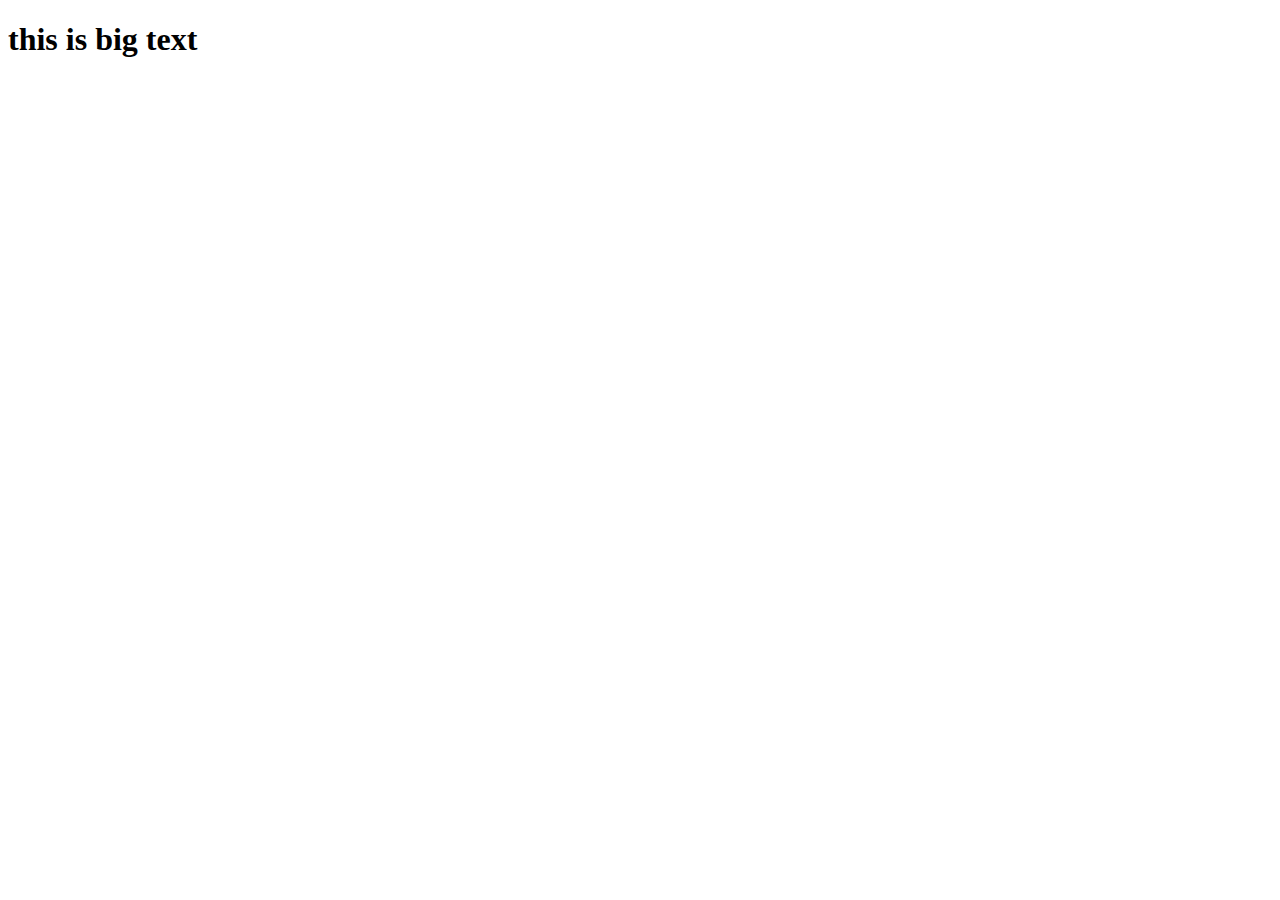
==== index.html @ 097a42cd "change to html" ====
<!DOCTYPE html>
<html lang="en">
<head>
    <meta charset="UTF-8">
    <meta name="viewport" content="width=device-width, initial-scale=1.0">
    <title>Document</title>
</head>
<body>
    <h1>this is big text</h1>
</body>
</html>
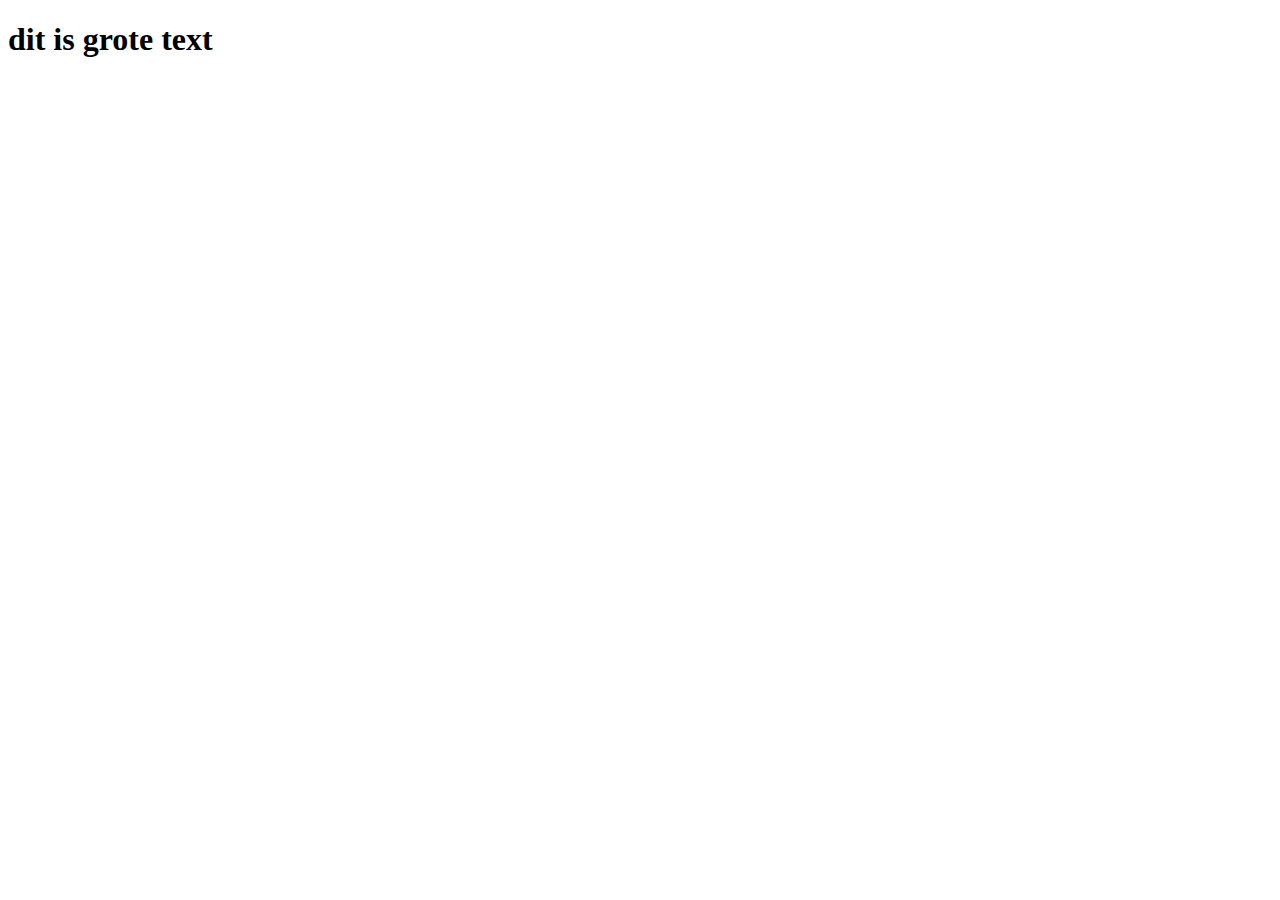
==== commit 6cfe3da7: "changed to html" ====
--- a/index.html
+++ b/index.html
@@ -6,6 +6,6 @@
     <title>Document</title>
 </head>
 <body>
-    <h1>this is big text</h1>
+    <h1>dit is grote text</h1>
 </body>
 </html>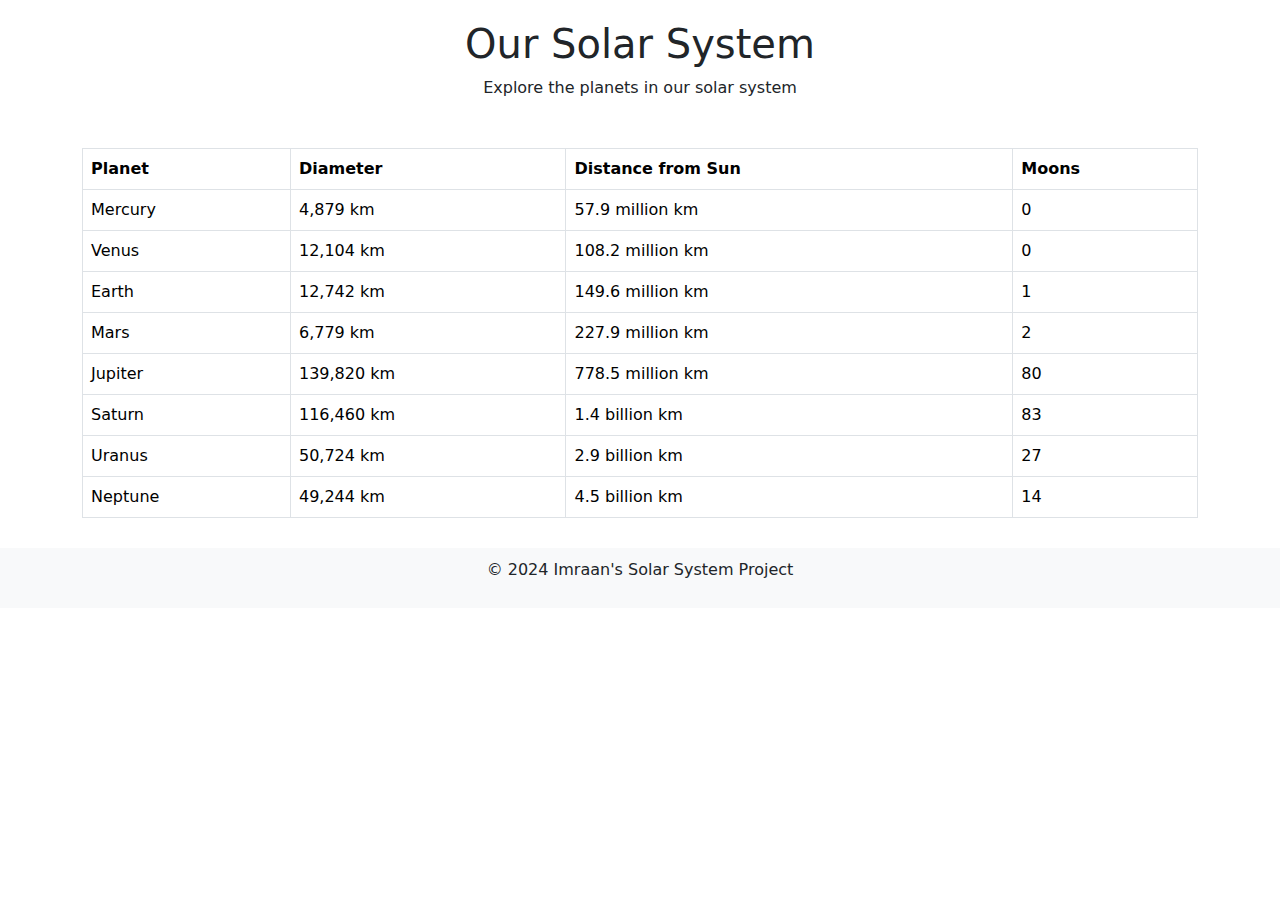
==== commit 287274b5: "changed file name back to index.html" ====
--- a/index.html
+++ b/index.html
@@ -3,9 +3,80 @@
 <head>
     <meta charset="UTF-8">
     <meta name="viewport" content="width=device-width, initial-scale=1.0">
-    <title>Document</title>
+    <title>Our Solar System</title>
+    <link href="https://cdn.jsdelivr.net/npm/bootstrap@5.3.0-alpha1/dist/css/bootstrap.min.css" rel="stylesheet">
+    <style>
+        body {
+            padding-top: 20px;
+        }
+        footer {
+            margin-top: 30px;
+            text-align: center;
+            padding: 10px;
+            background-color: #f8f9fa;
+        }
+    </style>
 </head>
 <body>
-    <h1>dit is grote text</h1>
+
+    <header class="text-center mb-5">
+        <h1>Our Solar System</h1>
+        <p>Explore the planets in our solar system</p>
+    </header>
+
+    <div class="container">
+        <table class="table table-bordered">
+            <thead class="thead-dark">
+                <tr>
+                    <th scope="col">Planet</th>
+                    <th scope="col">Diameter</th>
+                    <th scope="col">Distance from Sun</th>
+                    <th scope="col">Moons</th>
+                </tr>
+            </thead>
+            <tbody id="planet-table">
+                <!-- Data will be populated by JavaScript -->
+            </tbody>
+        </table>
+    </div>
+
+    <footer>
+        <p>&copy; 2024 Imraan's Solar System Project</p>
+    </footer>
+
+    <script>
+        // Define the planet data
+        const planets = [
+            { name: 'Mercury', diameter: '4,879 km', distance_from_sun: '57.9 million km', moons: '0' },
+            { name: 'Venus', diameter: '12,104 km', distance_from_sun: '108.2 million km', moons: '0' },
+            { name: 'Earth', diameter: '12,742 km', distance_from_sun: '149.6 million km', moons: '1' },
+            { name: 'Mars', diameter: '6,779 km', distance_from_sun: '227.9 million km', moons: '2' },
+            { name: 'Jupiter', diameter: '139,820 km', distance_from_sun: '778.5 million km', moons: '80' },
+            { name: 'Saturn', diameter: '116,460 km', distance_from_sun: '1.4 billion km', moons: '83' },
+            { name: 'Uranus', diameter: '50,724 km', distance_from_sun: '2.9 billion km', moons: '27' },
+            { name: 'Neptune', diameter: '49,244 km', distance_from_sun: '4.5 billion km', moons: '14' }
+        ];
+
+        // Function to populate the table with planet data
+        function populatePlanetTable() {
+            const tableBody = document.getElementById('planet-table');
+            planets.forEach(planet => {
+                const row = document.createElement('tr');
+                row.innerHTML = `
+                    <td>${planet.name}</td>
+                    <td>${planet.diameter}</td>
+                    <td>${planet.distance_from_sun}</td>
+                    <td>${planet.moons}</td>
+                `;
+                tableBody.appendChild(row);
+            });
+        }
+
+        // Call the function to populate the table when the page loads
+        window.onload = populatePlanetTable;
+    </script>
+
+    <script src="https://cdn.jsdelivr.net/npm/@popperjs/core@2.11.6/dist/umd/popper.min.js"></script>
+    <script src="https://cdn.jsdelivr.net/npm/bootstrap@5.3.0-alpha1/dist/js/bootstrap.min.js"></script>
 </body>
-</html>+</html>
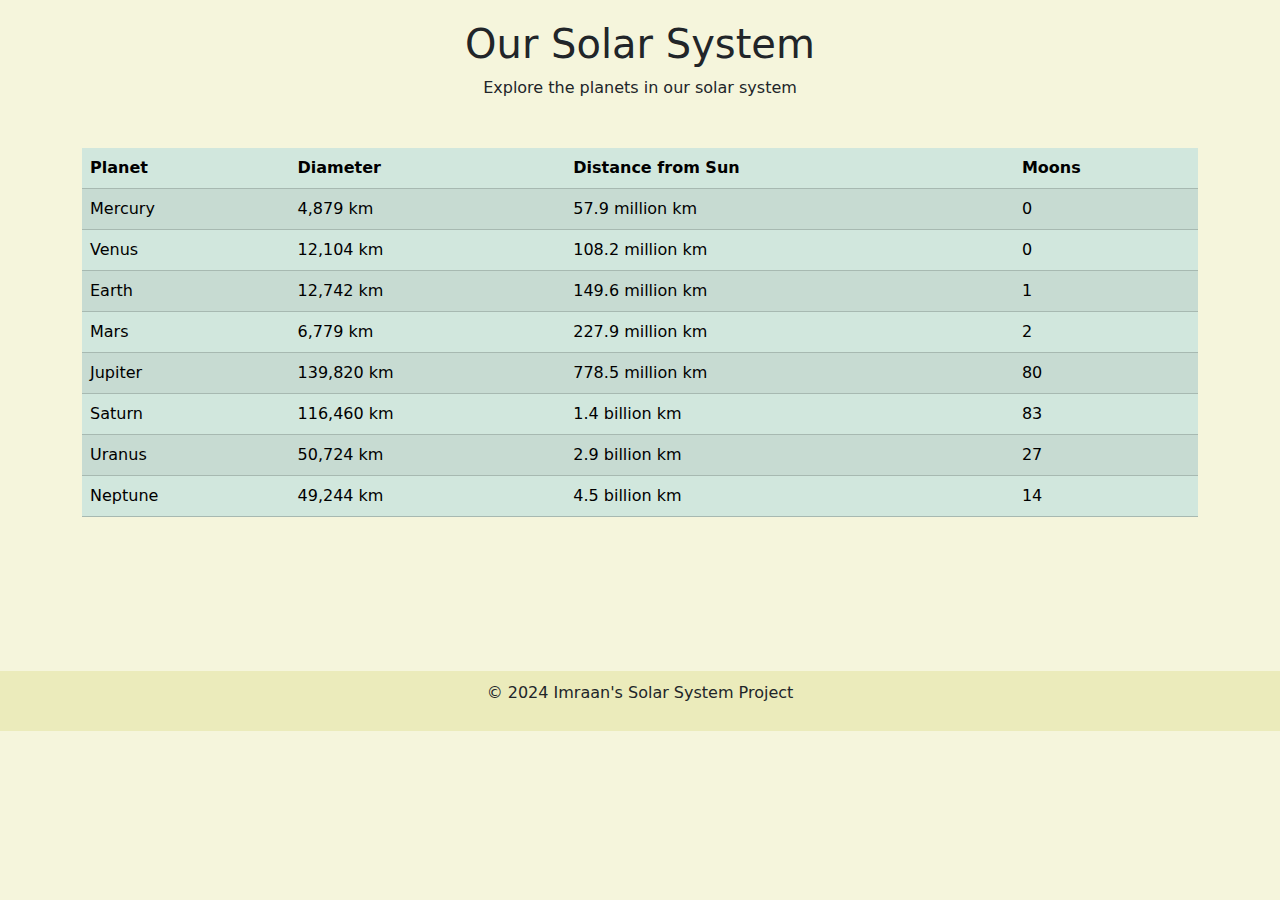
==== commit e951783a: "added solar system with styling" ====
--- a/index.html
+++ b/index.html
@@ -8,12 +8,16 @@
     <style>
         body {
             padding-top: 20px;
+            background-color: beige;
+            height: 100vh;
         }
         footer {
             margin-top: 30px;
             text-align: center;
             padding: 10px;
-            background-color: #f8f9fa;
+            background-color: rgb(235, 235, 187);
+            position: relative;
+            bottom: -124px;
         }
     </style>
 </head>
@@ -25,7 +29,7 @@
     </header>
 
     <div class="container">
-        <table class="table table-bordered">
+        <table class="table table-success table-striped">
             <thead class="thead-dark">
                 <tr>
                     <th scope="col">Planet</th>
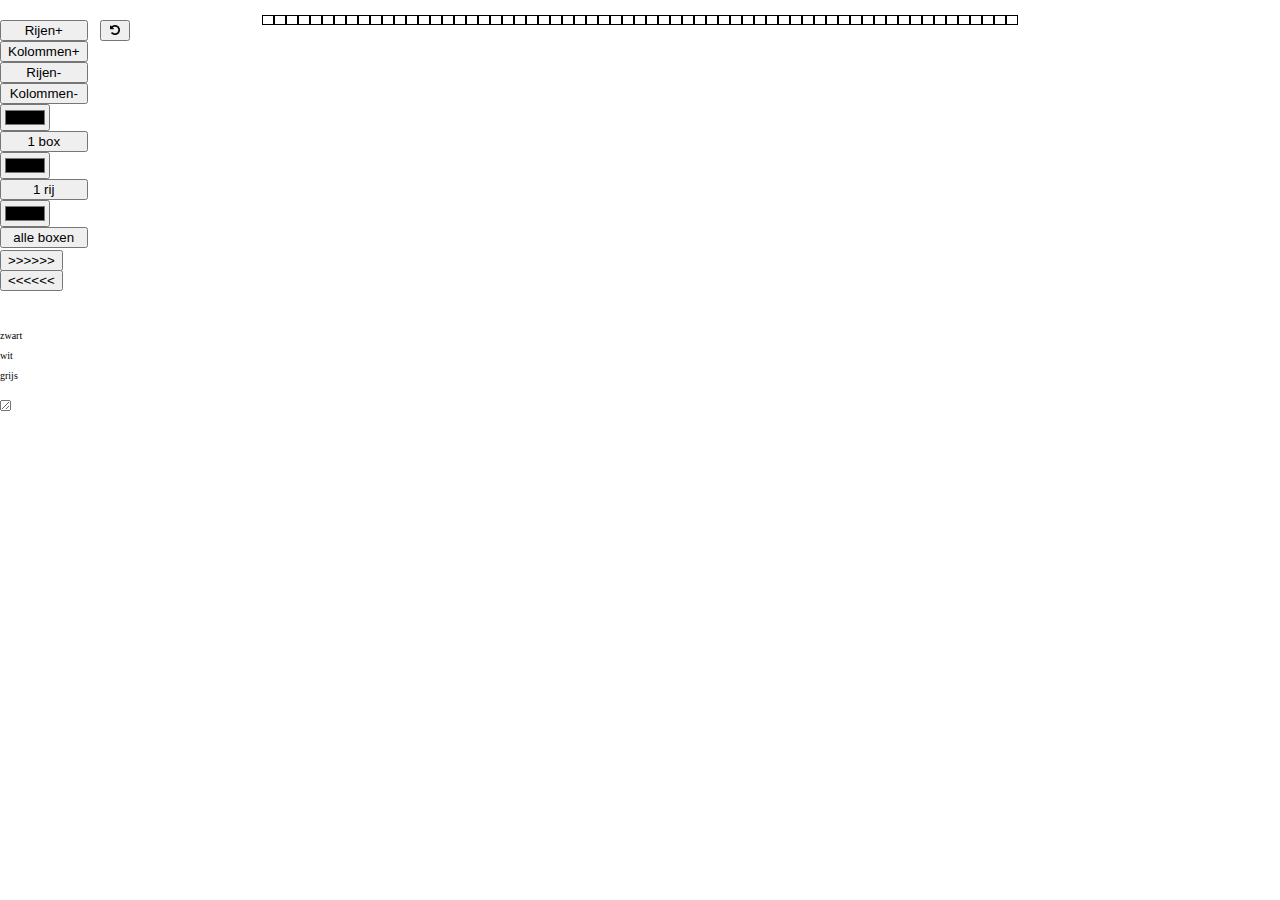
==== commit 6f8e4e32: "changed index filess" ====
--- a/index.html
+++ b/index.html
@@ -3,84 +3,267 @@
 <head>
     <meta charset="UTF-8">
     <meta name="viewport" content="width=device-width, initial-scale=1.0">
-    <title>Our Solar System</title>
-    <link href="https://cdn.jsdelivr.net/npm/bootstrap@5.3.0-alpha1/dist/css/bootstrap.min.css" rel="stylesheet">
-    <style>
-        body {
-            padding-top: 20px;
-            background-color: beige;
-            height: 100vh;
-        }
-        footer {
-            margin-top: 30px;
-            text-align: center;
-            padding: 10px;
-            background-color: rgb(235, 235, 187);
-            position: relative;
-            bottom: -124px;
-        }
-    </style>
+    <title>Miyuki</title>
+    <link rel="stylesheet" href="test.css">
 </head>
 <body>
-
-    <header class="text-center mb-5">
-        <h1>Our Solar System</h1>
-        <p>Explore the planets in our solar system</p>
-    </header>
-
-    <div class="container">
-        <table class="table table-success table-striped">
-            <thead class="thead-dark">
-                <tr>
-                    <th scope="col">Planet</th>
-                    <th scope="col">Diameter</th>
-                    <th scope="col">Distance from Sun</th>
-                    <th scope="col">Moons</th>
-                </tr>
-            </thead>
-            <tbody id="planet-table">
-                <!-- Data will be populated by JavaScript -->
-            </tbody>
-        </table>
+    <!-- <div id="versionChooser">
+        <button id="v1Choser">VERSIE1 (KLIK MIJ!!!!)</button>
+        <button id="v2Choser">VERSIE2 IN DEVELOPMENT</button>
     </div>
-
-    <footer>
-        <p>&copy; 2024 Imraan's Solar System Project</p>
-    </footer>
-
-    <script>
-        // Define the planet data
-        const planets = [
-            { name: 'Mercury', diameter: '4,879 km', distance_from_sun: '57.9 million km', moons: '0' },
-            { name: 'Venus', diameter: '12,104 km', distance_from_sun: '108.2 million km', moons: '0' },
-            { name: 'Earth', diameter: '12,742 km', distance_from_sun: '149.6 million km', moons: '1' },
-            { name: 'Mars', diameter: '6,779 km', distance_from_sun: '227.9 million km', moons: '2' },
-            { name: 'Jupiter', diameter: '139,820 km', distance_from_sun: '778.5 million km', moons: '80' },
-            { name: 'Saturn', diameter: '116,460 km', distance_from_sun: '1.4 billion km', moons: '83' },
-            { name: 'Uranus', diameter: '50,724 km', distance_from_sun: '2.9 billion km', moons: '27' },
-            { name: 'Neptune', diameter: '49,244 km', distance_from_sun: '4.5 billion km', moons: '14' }
-        ];
-
-        // Function to populate the table with planet data
-        function populatePlanetTable() {
-            const tableBody = document.getElementById('planet-table');
-            planets.forEach(planet => {
-                const row = document.createElement('tr');
-                row.innerHTML = `
-                    <td>${planet.name}</td>
-                    <td>${planet.diameter}</td>
-                    <td>${planet.distance_from_sun}</td>
-                    <td>${planet.moons}</td>
-                `;
-                tableBody.appendChild(row);
-            });
-        }
-
-        // Call the function to populate the table when the page loads
-        window.onload = populatePlanetTable;
-    </script>
-
-    <script src="https://cdn.jsdelivr.net/npm/@popperjs/core@2.11.6/dist/umd/popper.min.js"></script>
-    <script src="https://cdn.jsdelivr.net/npm/bootstrap@5.3.0-alpha1/dist/js/bootstrap.min.js"></script>
+    <div class="versie1">
+        <div class="BOX" id="BOX">
+            <div class="Wcontainer">
+                <div class="werk" id="werk">
+                    <h1 id="voorNaam1">NAAM</h1>
+                    <p id="p1"></p>
+                    <div class="image" id="imageContainer"></div>
+                </div>
+                <div class="werk" id="werk">
+                    <h1 id="voorNaam2">NAAM</h1>
+                    <p id="p1"></p>
+                    <div class="image" id="imageContainer"></div>
+                </div>
+                <div class="werk" id="werk">
+                    <h1 id="voorNaam3">NAAM</h1>
+                    <p id="p1"></p>
+                    <div class="image" id="imageContainer"></div>
+                </div>
+                <div class="werk" id="werk">
+                    <h1 id="voorNaam4">NAAM</h1>
+                    <p id="p1"></p>
+                    <div class="image" id="imageContainer"></div>
+                </div>
+            </div>
+        </div>
+        <div class="button-container">
+            <button id="kg1">BOX edit</button>
+            <button id="kg2">TEXT edit</button>
+            <button id="kg3">AFB edit</button>
+            <button id="kg4">TITEL edit</button> <br> <br>
+            <button id="saveButton">Save</button>
+            <button id="loadButton">Load</button> <br>
+            <button id="data" onclick="displaySavedKeys()">Save data</button> 
+            <button onclick="hakai()">Delete Save</button>
+        </div>
+        <div class="container">
+            <h5>Deze knop kan gebruikt worden om <br> bij elke box een afbeelding toe te voegen</h5>
+            <div>
+                <input type="file" id="imageInput2" accept="image/*">
+            </div>
+            <button id="afbV">afb verwijderen</button>
+            <h5>Met dit knop kan je waar je wilt <br> een afbeelding neer zetten,<br> <span style="color: red">double klikken op een afbeelding om <br>het te kunnen verwijderen</span></h5>
+            <div>
+                <input type="file" id="imageInput" accept="image/*">
+            </div>
+        </div>
+        <div class="containing">
+            <div class="ok" id="ok1">
+                <h2>BOX edit</h2>
+                <input type="text" id="width" placeholder="150"> - breedte<br>
+                <input type="text" id="height" placeholder="300"> - hoogte<br>
+                <input type="color" id="color" value="#FFFFFF"> - achtergrond kleur <br>
+                <input type="color" id="borderColor"> - border kleur <br><br>
+                <button id="knop">SAVE</button>
+            </div>
+            <div class="ok" id="ok2">
+                <h2>tekst</h2>
+                <input type="text" id="fSize" placeholder="28"> - titel grootte <br>
+                <input type="text" id="inhoudp1Size" placeholder="12"> - tekst grootte <br>
+                <textarea id="inhoudp1" placeholder="tekst"></textarea> <br>
+                <input type="text" id="pValue" placeholder="60"> - laagte <br>
+                <input type="color" id="textColor"> - titel kleur<br>
+                <input type="color" id="p1Color"> - tekst kleur<br>
+                <select name="fontChoser" id="fontChoser">
+                    <option value="">Kies een font</option>
+                    <option value="Times New Roman">Times New Roman</option>            
+                    <option value="Arial">Arial</option>
+                    <option value="Arial Black">Arial Black</option>
+                    <option value="Bahnschrift">Bahnschrift</option>
+                    <option value="Calibri">Calibri</option>
+                    <option value="Cambria">Cambria</option>
+                    <option value="Cambria Math">Cambria Math</option>
+                    <option value="Candara">Candara</option>
+                    <option value="Comic Sans MS">Comic Sans MS</option>
+                    <option value="Consolas">Consolas</option>
+                    <option value="Constantia">Constantia</option>
+                    <option value="Corbel">Corbel</option>
+                    <option value="Courier New">Courier New</option>
+                    <option value="Ebrima">Ebrima</option>
+                    <option value="Franklin Gothic Medium">Franklin Gothic Medium</option>
+                    <option value="Gabriola">Gabriola</option>
+                    <option value="Gadugi">Gadugi</option>
+                    <option value="Georgia">Georgia</option>
+                    <option value="Impact">Impact</option>
+                    <option value="Ink Free">Ink Free</option>
+                    <option value="Javanese Text">Javanese Text</option>
+                    <option value="Leelawadee UI">Leelawadee UI</option>
+                    <option value="Lucida Console">Lucida Console</option>
+                    <option value="Malgun Gothic">Malgun Gothic</option>
+                    <option value="Microsoft Himalaya">Microsoft Himalaya</option>
+                    <option value="Microsoft JhengHei">Microsoft JhengHei</option>
+                    <option value="Microsoft New Tai Lue">Microsoft New Tai Lue</option>
+                    <option value="Microsoft PhagsPa">Microsoft PhagsPa</option>
+                    <option value="Microsoft Sans Serif">Microsoft Sans Serif</option>
+                    <option value="Microsoft Tai Le">Microsoft Tai Le</option>
+                    <option value="Microsoft YaHei">Microsoft YaHei</option>
+                    <option value="Microsoft Yi Baiti">Microsoft Yi Baiti</option>
+                    <option value="Mongolian Baiti">Mongolian Baiti</option>
+                    <option value="MV Boli">MV Boli</option>
+                    <option value="Myanmar Text">Myanmar Text</option>
+                    <option value="Nirmala UI">Nirmala UI</option>
+                    <option value="Palatino Linotype">Palatino Linotype</option>
+                    <option value="Segoe Print">Segoe Print</option>
+                    <option value="Segoe Script">Segoe Script</option>
+                    <option value="Segoe UI">Segoe UI</option>
+                    <option value="Segoe UI Historic">Segoe UI Historic</option>
+                    <option value="Segoe UI Emoji">Segoe UI Emoji</option>
+                    <option value="Segoe UI Symbol">Segoe UI Symbol</option>
+                    <option value="SimSun">SimSun</option>
+                    <option value="Sitka">Sitka</option>
+                    <option value="Sylfaen">Sylfaen</option>
+                    <option value="Symbol">Symbol</option>
+                    <option value="Tahoma">Tahoma</option>
+                    <option value="Trebuchet MS">Trebuchet MS</option>
+                    <option value="Verdana">Verdana</option>
+                    <option value="Webdings">Webdings</option>
+                    <option value="Wingdings">Wingdings</option>
+                    <option value="Yu Gothic">Yu Gothic</option>
+                    <option value="Yu Gothic UI">Yu Gothic UI</option>
+                    <option value="Yu Mincho">Yu Mincho</option>
+                </select> <br>
+                <input type="file" id="fontUploadInput" accept=".ttf,.otf">
+                <br><br>
+                <button id="knop2">SAVE</button>
+            </div>
+            <div class="ok" id="ok3">
+                <h2>Afbeelding edit</h2>
+                <input type="text" id="iBreedte" placeholder="150"> - breedte <br>
+                <input type="text" id="iHoogte" placeholder="150"> - hoogte <br>
+                <input type="text" id="top-bottom" placeholder="0"> - omhoog <br>
+                <input type="text" id="bottom-top" placeholder="60"> - omlaag <br>
+                <input type="text" id="right-left" placeholder="0"> - rechts <br>
+                <input type="text" id="left-right" placeholder="0"> - lings    
+                <br><br>
+                <button id="knop3">SAVE</button>
+            </div>
+            <div class="ok" id="ok4">
+                <h2>Titel/Naam edit</h2>
+                <input type="text" id="naam1" placeholder="titel box1"> - titel voor box1 <br>
+                <input type="text" id="naam2" placeholder="titel box2"> - titel voor box2<br>
+                <input type="text" id="naam3" placeholder="titel box3"> - titel voor box3<br>
+                <input type="text" id="naam4" placeholder="titel box4"> - titel voor box4
+                <br><br>
+                <button id="knop4">SAVE</button>
+            </div>
+        </div>
+        <div id="canvas"></div>
+    </div> -->
+    <div class="versie2">
+        <div class="v2Box">
+            <div class="miniBoxContainerv1">
+                <div class="miniBox"></div>
+                <div class="miniBox"></div>
+                <div class="miniBox"></div>
+                <div class="miniBox"></div>
+                <div class="miniBox"></div>
+                <div class="miniBox"></div>
+                <div class="miniBox"></div>
+                <div class="miniBox"></div>
+                <div class="miniBox"></div>
+                <div class="miniBox"></div>
+                <div class="miniBox"></div>
+                <div class="miniBox"></div>
+                <div class="miniBox"></div>
+                <div class="miniBox"></div>
+                <div class="miniBox"></div>
+                <div class="miniBox"></div>
+                <div class="miniBox"></div>
+                <div class="miniBox"></div>
+                <div class="miniBox"></div>
+                <div class="miniBox"></div>
+                <div class="miniBox"></div>
+                <div class="miniBox"></div>
+                <div class="miniBox"></div>
+                <div class="miniBox"></div>
+                <div class="miniBox"></div>
+                <div class="miniBox"></div>
+                <div class="miniBox"></div>
+                <div class="miniBox"></div>
+                <div class="miniBox"></div>
+                <div class="miniBox"></div>
+                <div class="miniBox"></div>
+                <div class="miniBox"></div>
+                <div class="miniBox"></div>
+                <div class="miniBox"></div>
+                <div class="miniBox"></div>
+                <div class="miniBox"></div>
+                <div class="miniBox"></div>
+                <div class="miniBox"></div>
+                <div class="miniBox"></div>
+                <div class="miniBox"></div>
+                <div class="miniBox"></div>
+                <div class="miniBox"></div>
+                <div class="miniBox"></div>
+                <div class="miniBox"></div>
+                <div class="miniBox"></div>
+                <div class="miniBox"></div>
+                <div class="miniBox"></div>
+                <div class="miniBox"></div>
+                <div class="miniBox"></div>
+                <div class="miniBox"></div>
+                <div class="miniBox"></div>
+                <div class="miniBox"></div>
+                <div class="miniBox"></div>
+                <div class="miniBox"></div>
+                <div class="miniBox"></div>
+                <div class="miniBox"></div>
+                <div class="miniBox"></div>
+                <div class="miniBox"></div>
+                <div class="miniBox"></div>
+                <div class="miniBox"></div>
+                <div class="miniBox"></div>
+                <div class="miniBox"></div>
+                <div class="miniBox"></div>
+            </div> 
+        </div>
+        <div class="selectBoxes">
+            <button id="undo"><img src="image.png" class="undo" alt="undo button"></button>
+            <button id="aantalRijen">Rijen+</button>
+            <button id="aantalKolommen">Kolommen+</button>
+            <button id="aantalRijen-">Rijen-</button>
+            <button id="aantalKolommen-">Kolommen-</button>
+            <input type="color" id="colapicka">
+            <button id="colorSaver">1 box</button>
+            <input type="color" id="colapicka2">
+            <button id="colorSaver2">1 rij</button>
+            <input type="color" id="colapicka3">
+            <button id="colorSaver3">alle boxen</button>
+        </div>
+        <p id="kleurCode"></p>
+        <p id="zwart">zwart</p>
+        <p id="wit">wit</p>
+        <p id="grijs">grijs</p>
+        <button class="LeftToRight">>>>>>></button>
+        <button class="RightToLeft"><<<<<<</button>
+        <div class="dataBoxes">
+            <div class="seperate">
+                <button id="kleurSaveKnop">Opslaan</button>
+                <button id="kleurLoadKnop">Laden</button>
+            </div>
+            <div class="seperate">
+                <button id="colorList">Lijst</button>
+                <button id="kleurVerwijderen">Verwijderen</button>
+            </div>
+        </div>
+        <textarea id="notiBlok"></textarea>
+        <div class="list">
+            <button id="stop">x</button>
+            <ul id="savedKeyL"></ul>
+        </div>
+    </div>
+    <script src="https://code.jquery.com/jquery-3.7.1.js" integrity="sha256-eKhayi8LEQwp4NKxN+CfCh+3qOVUtJn3QNZ0TciWLP4=" crossorigin="anonymous"></script>
+    <script src="https://html2canvas.hertzen.com/dist/html2canvas.js"></script>
+    <script src="test.js"></script>
 </body>
-</html>
+</html>--- a/test.css
+++ b/test.css
@@ -0,0 +1,245 @@
+@import url("");
+body {
+    padding: 0;
+    margin: 0 !important;
+}
+.werk {
+    border: solid black 3px;
+    width: 150px;
+    height: 300px;
+    display: flex;
+    flex-direction: column;
+    align-items: center;
+    margin-top: 5px;
+}
+#werk {
+    border: 3px solid #000000;
+    transition: width 0.5s ease, height 0.5s ease, background-color 0.5s ease, border 0.5s ease, font-family 0.5s ease;
+    /* font-family: arial; */
+}
+.ok {
+    border: solid black 1px;
+    width: 250px;
+    padding: 5px;
+    position: absolute;
+    top: 10px;
+    left: 10px;
+    display: none;
+}
+h2 {
+    text-align: center;
+    transition: color 0.5s ease;
+}
+h1 {
+    transition: color 0.5s ease;
+    font-size: 28px;
+}
+.BOX {
+    /* display: flex; */
+    position: relative;
+    width: 1255px;
+    /* border: solid red; */
+}
+.draggable {
+    position: absolute;
+    cursor: grab;
+}
+#ok1 {
+    display: block;
+}
+#ok2 {
+    position: absolute;
+    /* top: 240px; */
+}
+#ok3 {
+    position: absolute; 
+    /* top: 450px; */
+    /* left: 300px; */
+}
+.container {
+    position: absolute;
+    top: 550px;
+    display: flex;
+    align-items: flex-end;
+    justify-content: center;
+    flex-direction: column;
+    width: 98%;
+    /* border: solid red; */
+}
+.container > * {
+    margin: 0px;
+    padding: 0px;
+}
+#fSize, #title, #tekst, #inhoudp1Size, #iBreedte, #iHoogte, #pValue {
+    width: 70px;
+}
+#p1 {
+    font-size: 12px;
+    transition: color 0.5s ease;
+    text-align: center;
+    top: 60px;
+    position: absolute;
+}
+.Wcontainer {
+    display: flex;
+    justify-content: space-evenly;
+    /* border: green solid; */
+    width: 1255px;
+}
+.werk .image {
+    position: relative;
+    top: 60px;
+    /* border: solid 1px; */
+    height: 150px;
+    width: 150px;
+    align-items: center;
+    justify-content: center;
+    transition: top 0.5s ease, bottom 0.5s ease, left 0.5s ease, right 0.5s ease;
+}
+#imageContainer {
+    background-position: center;
+    background-size: contain; 
+    background-repeat: no-repeat;
+}
+.button-container {
+    position: absolute;
+    top: 300px;
+}
+#afbV {
+    height: 20px;
+}
+.button-container {
+    top: 350px;
+    left: 1270px;
+}
+.containing {
+    top: 0px;
+    position: absolute;
+    left: 1260px;
+}
+.list {
+    margin-left: 5px;
+    position: absolute;
+    top: 430px;
+}
+#stop {
+    display: none;
+    background-color: red;
+    color: white;
+    border: 1px solid black;
+}
+#stop:hover {
+    background-color: rgb(186, 5, 5);
+    cursor: pointer;
+}
+.versie1 {
+    display: none;
+}
+/* .versie2 {
+    display: none; BLIJFT WEG VOOR NU
+} */
+#versionChooser {
+    display: flex;
+    margin: 0;
+    padding: 0;
+}
+#v1Choser, #v2Choser {
+    height: 100vh;
+    width: 50%;
+}
+#v1Choser {
+    background-color: lightgreen;
+}
+#v2Choser {
+    background-color: orange;
+}
+.v2Box {
+    display: flex;
+    justify-content: center;
+    align-items: center;
+    /* border: solid; */
+    margin-top: 10px;
+    flex-direction: column;
+    padding: 5px;
+}
+.miniBox {
+    width: 10px;
+    height: 8px;
+    border: solid 1px;
+}
+.miniBoxContainerv1, .miniBoxContainerv2 {
+    display: flex;
+    flex-direction: row;
+}
+.miniBoxContainerv2 {
+    position: relative;
+    left: 5px;
+    transition: left 0.5s ease;
+}
+.selectBoxes {
+    display: flex;
+    flex-direction: column;
+    position: absolute;
+    top: 20px;
+}
+#kleurCode {
+    position: absolute;
+    top: 280px;
+}
+#zwart {
+    position: absolute;
+    top: 320px;
+    font-size: 10px;
+}
+#wit {
+    position: absolute;
+    top: 340px;
+    font-size: 10px;
+}
+#grijs {
+    position: absolute;
+    top: 360px;
+    font-size: 10px;
+}
+.LeftToRight {
+    position: absolute;
+    top: 250px;
+}
+.RightToLeft {
+    position: absolute;
+    top: 270px;
+}
+#zwart:hover, #wit:hover, #grijs:hover {
+    cursor:pointer;
+}
+.undo {
+    width: 10px;
+    height: 10px;
+}
+#undo {
+    width: 30px;
+    position: absolute;
+    left: 100px;
+}
+.dataBoxes {
+    display: flex;
+    flex-direction: column;
+    position: absolute;
+    top: 500px;
+    left: 180vh;
+}
+#kleurLoadKnop {
+    position: relative;
+    left: 6px;
+}
+#notiBlok {
+    position: absolute;
+    top: 400px;
+    /* left: 100px; */
+    width: 5px;
+    height: 5px;
+}
+li:hover {
+    cursor: pointer;
+    color: blue;
+}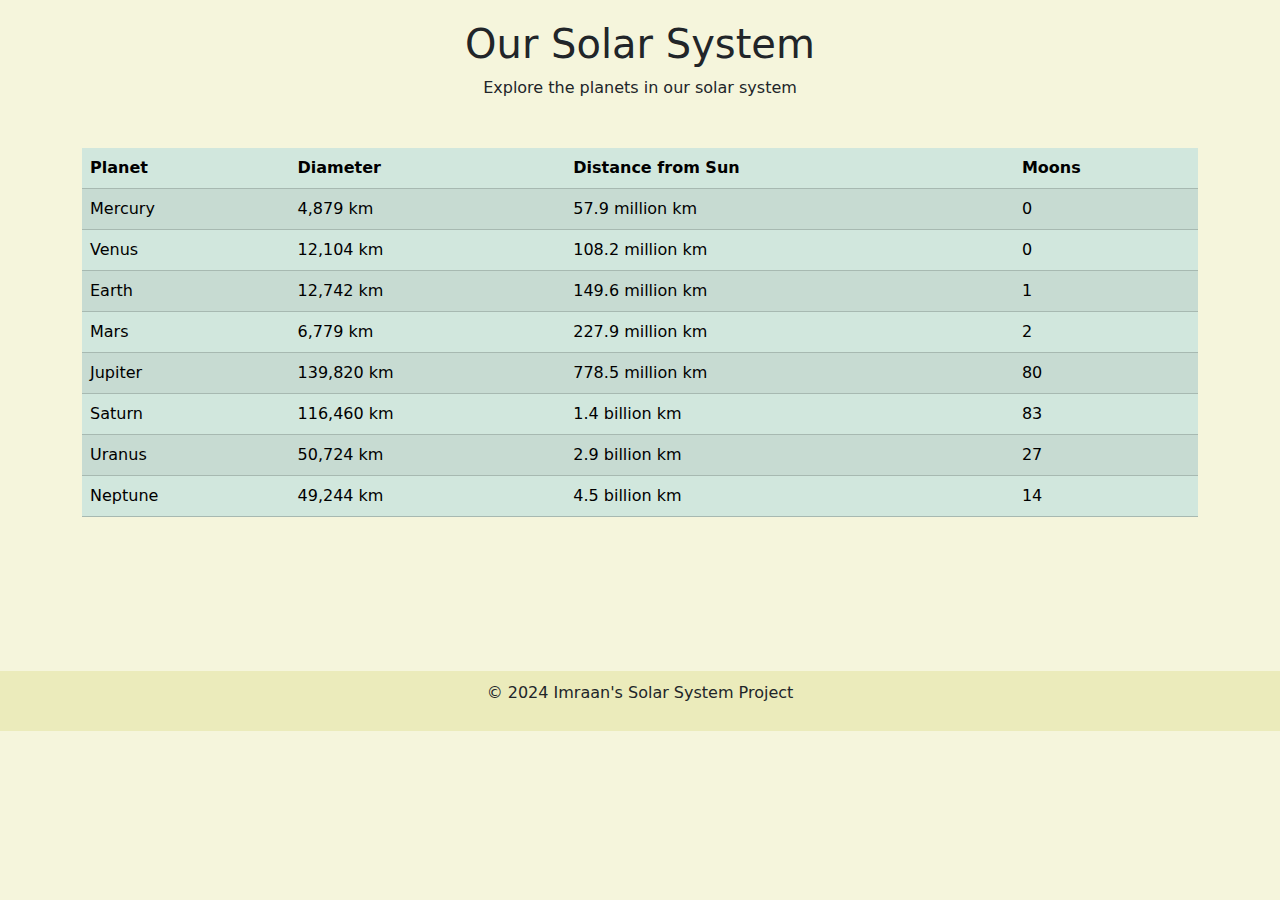
==== commit f9d99526: "changed main file back" ====
--- a/index.html
+++ b/index.html
@@ -3,267 +3,80 @@
 <head>
     <meta charset="UTF-8">
     <meta name="viewport" content="width=device-width, initial-scale=1.0">
-    <title>Miyuki</title>
-    <link rel="stylesheet" href="test.css">
+    <title>Our Solar System</title>
+    <link href="https://cdn.jsdelivr.net/npm/bootstrap@5.3.0-alpha1/dist/css/bootstrap.min.css" rel="stylesheet">
+    <style>
+        body {
+            padding-top: 20px;
+            background-color: beige;
+            height: 100vh;
+        }
+        footer {
+            margin-top: 30px;
+            text-align: center;
+            padding: 10px;
+            background-color: rgb(235, 235, 187);
+            position: relative;
+            bottom: -124px;
+        }
+    </style>
 </head>
 <body>
-    <!-- <div id="versionChooser">
-        <button id="v1Choser">VERSIE1 (KLIK MIJ!!!!)</button>
-        <button id="v2Choser">VERSIE2 IN DEVELOPMENT</button>
+
+    <header class="text-center mb-5">
+        <h1>Our Solar System</h1>
+        <p>Explore the planets in our solar system</p>
+    </header>
+
+    <div class="container">
+        <table class="table table-success table-striped">
+            <thead class="thead-dark">
+                <tr>
+                    <th scope="col">Planet</th>
+                    <th scope="col">Diameter</th>
+                    <th scope="col">Distance from Sun</th>
+                    <th scope="col">Moons</th>
+                </tr>
+            </thead>
+            <tbody id="planet-table">
+            </tbody>
+        </table>
     </div>
-    <div class="versie1">
-        <div class="BOX" id="BOX">
-            <div class="Wcontainer">
-                <div class="werk" id="werk">
-                    <h1 id="voorNaam1">NAAM</h1>
-                    <p id="p1"></p>
-                    <div class="image" id="imageContainer"></div>
-                </div>
-                <div class="werk" id="werk">
-                    <h1 id="voorNaam2">NAAM</h1>
-                    <p id="p1"></p>
-                    <div class="image" id="imageContainer"></div>
-                </div>
-                <div class="werk" id="werk">
-                    <h1 id="voorNaam3">NAAM</h1>
-                    <p id="p1"></p>
-                    <div class="image" id="imageContainer"></div>
-                </div>
-                <div class="werk" id="werk">
-                    <h1 id="voorNaam4">NAAM</h1>
-                    <p id="p1"></p>
-                    <div class="image" id="imageContainer"></div>
-                </div>
-            </div>
-        </div>
-        <div class="button-container">
-            <button id="kg1">BOX edit</button>
-            <button id="kg2">TEXT edit</button>
-            <button id="kg3">AFB edit</button>
-            <button id="kg4">TITEL edit</button> <br> <br>
-            <button id="saveButton">Save</button>
-            <button id="loadButton">Load</button> <br>
-            <button id="data" onclick="displaySavedKeys()">Save data</button> 
-            <button onclick="hakai()">Delete Save</button>
-        </div>
-        <div class="container">
-            <h5>Deze knop kan gebruikt worden om <br> bij elke box een afbeelding toe te voegen</h5>
-            <div>
-                <input type="file" id="imageInput2" accept="image/*">
-            </div>
-            <button id="afbV">afb verwijderen</button>
-            <h5>Met dit knop kan je waar je wilt <br> een afbeelding neer zetten,<br> <span style="color: red">double klikken op een afbeelding om <br>het te kunnen verwijderen</span></h5>
-            <div>
-                <input type="file" id="imageInput" accept="image/*">
-            </div>
-        </div>
-        <div class="containing">
-            <div class="ok" id="ok1">
-                <h2>BOX edit</h2>
-                <input type="text" id="width" placeholder="150"> - breedte<br>
-                <input type="text" id="height" placeholder="300"> - hoogte<br>
-                <input type="color" id="color" value="#FFFFFF"> - achtergrond kleur <br>
-                <input type="color" id="borderColor"> - border kleur <br><br>
-                <button id="knop">SAVE</button>
-            </div>
-            <div class="ok" id="ok2">
-                <h2>tekst</h2>
-                <input type="text" id="fSize" placeholder="28"> - titel grootte <br>
-                <input type="text" id="inhoudp1Size" placeholder="12"> - tekst grootte <br>
-                <textarea id="inhoudp1" placeholder="tekst"></textarea> <br>
-                <input type="text" id="pValue" placeholder="60"> - laagte <br>
-                <input type="color" id="textColor"> - titel kleur<br>
-                <input type="color" id="p1Color"> - tekst kleur<br>
-                <select name="fontChoser" id="fontChoser">
-                    <option value="">Kies een font</option>
-                    <option value="Times New Roman">Times New Roman</option>            
-                    <option value="Arial">Arial</option>
-                    <option value="Arial Black">Arial Black</option>
-                    <option value="Bahnschrift">Bahnschrift</option>
-                    <option value="Calibri">Calibri</option>
-                    <option value="Cambria">Cambria</option>
-                    <option value="Cambria Math">Cambria Math</option>
-                    <option value="Candara">Candara</option>
-                    <option value="Comic Sans MS">Comic Sans MS</option>
-                    <option value="Consolas">Consolas</option>
-                    <option value="Constantia">Constantia</option>
-                    <option value="Corbel">Corbel</option>
-                    <option value="Courier New">Courier New</option>
-                    <option value="Ebrima">Ebrima</option>
-                    <option value="Franklin Gothic Medium">Franklin Gothic Medium</option>
-                    <option value="Gabriola">Gabriola</option>
-                    <option value="Gadugi">Gadugi</option>
-                    <option value="Georgia">Georgia</option>
-                    <option value="Impact">Impact</option>
-                    <option value="Ink Free">Ink Free</option>
-                    <option value="Javanese Text">Javanese Text</option>
-                    <option value="Leelawadee UI">Leelawadee UI</option>
-                    <option value="Lucida Console">Lucida Console</option>
-                    <option value="Malgun Gothic">Malgun Gothic</option>
-                    <option value="Microsoft Himalaya">Microsoft Himalaya</option>
-                    <option value="Microsoft JhengHei">Microsoft JhengHei</option>
-                    <option value="Microsoft New Tai Lue">Microsoft New Tai Lue</option>
-                    <option value="Microsoft PhagsPa">Microsoft PhagsPa</option>
-                    <option value="Microsoft Sans Serif">Microsoft Sans Serif</option>
-                    <option value="Microsoft Tai Le">Microsoft Tai Le</option>
-                    <option value="Microsoft YaHei">Microsoft YaHei</option>
-                    <option value="Microsoft Yi Baiti">Microsoft Yi Baiti</option>
-                    <option value="Mongolian Baiti">Mongolian Baiti</option>
-                    <option value="MV Boli">MV Boli</option>
-                    <option value="Myanmar Text">Myanmar Text</option>
-                    <option value="Nirmala UI">Nirmala UI</option>
-                    <option value="Palatino Linotype">Palatino Linotype</option>
-                    <option value="Segoe Print">Segoe Print</option>
-                    <option value="Segoe Script">Segoe Script</option>
-                    <option value="Segoe UI">Segoe UI</option>
-                    <option value="Segoe UI Historic">Segoe UI Historic</option>
-                    <option value="Segoe UI Emoji">Segoe UI Emoji</option>
-                    <option value="Segoe UI Symbol">Segoe UI Symbol</option>
-                    <option value="SimSun">SimSun</option>
-                    <option value="Sitka">Sitka</option>
-                    <option value="Sylfaen">Sylfaen</option>
-                    <option value="Symbol">Symbol</option>
-                    <option value="Tahoma">Tahoma</option>
-                    <option value="Trebuchet MS">Trebuchet MS</option>
-                    <option value="Verdana">Verdana</option>
-                    <option value="Webdings">Webdings</option>
-                    <option value="Wingdings">Wingdings</option>
-                    <option value="Yu Gothic">Yu Gothic</option>
-                    <option value="Yu Gothic UI">Yu Gothic UI</option>
-                    <option value="Yu Mincho">Yu Mincho</option>
-                </select> <br>
-                <input type="file" id="fontUploadInput" accept=".ttf,.otf">
-                <br><br>
-                <button id="knop2">SAVE</button>
-            </div>
-            <div class="ok" id="ok3">
-                <h2>Afbeelding edit</h2>
-                <input type="text" id="iBreedte" placeholder="150"> - breedte <br>
-                <input type="text" id="iHoogte" placeholder="150"> - hoogte <br>
-                <input type="text" id="top-bottom" placeholder="0"> - omhoog <br>
-                <input type="text" id="bottom-top" placeholder="60"> - omlaag <br>
-                <input type="text" id="right-left" placeholder="0"> - rechts <br>
-                <input type="text" id="left-right" placeholder="0"> - lings    
-                <br><br>
-                <button id="knop3">SAVE</button>
-            </div>
-            <div class="ok" id="ok4">
-                <h2>Titel/Naam edit</h2>
-                <input type="text" id="naam1" placeholder="titel box1"> - titel voor box1 <br>
-                <input type="text" id="naam2" placeholder="titel box2"> - titel voor box2<br>
-                <input type="text" id="naam3" placeholder="titel box3"> - titel voor box3<br>
-                <input type="text" id="naam4" placeholder="titel box4"> - titel voor box4
-                <br><br>
-                <button id="knop4">SAVE</button>
-            </div>
-        </div>
-        <div id="canvas"></div>
-    </div> -->
-    <div class="versie2">
-        <div class="v2Box">
-            <div class="miniBoxContainerv1">
-                <div class="miniBox"></div>
-                <div class="miniBox"></div>
-                <div class="miniBox"></div>
-                <div class="miniBox"></div>
-                <div class="miniBox"></div>
-                <div class="miniBox"></div>
-                <div class="miniBox"></div>
-                <div class="miniBox"></div>
-                <div class="miniBox"></div>
-                <div class="miniBox"></div>
-                <div class="miniBox"></div>
-                <div class="miniBox"></div>
-                <div class="miniBox"></div>
-                <div class="miniBox"></div>
-                <div class="miniBox"></div>
-                <div class="miniBox"></div>
-                <div class="miniBox"></div>
-                <div class="miniBox"></div>
-                <div class="miniBox"></div>
-                <div class="miniBox"></div>
-                <div class="miniBox"></div>
-                <div class="miniBox"></div>
-                <div class="miniBox"></div>
-                <div class="miniBox"></div>
-                <div class="miniBox"></div>
-                <div class="miniBox"></div>
-                <div class="miniBox"></div>
-                <div class="miniBox"></div>
-                <div class="miniBox"></div>
-                <div class="miniBox"></div>
-                <div class="miniBox"></div>
-                <div class="miniBox"></div>
-                <div class="miniBox"></div>
-                <div class="miniBox"></div>
-                <div class="miniBox"></div>
-                <div class="miniBox"></div>
-                <div class="miniBox"></div>
-                <div class="miniBox"></div>
-                <div class="miniBox"></div>
-                <div class="miniBox"></div>
-                <div class="miniBox"></div>
-                <div class="miniBox"></div>
-                <div class="miniBox"></div>
-                <div class="miniBox"></div>
-                <div class="miniBox"></div>
-                <div class="miniBox"></div>
-                <div class="miniBox"></div>
-                <div class="miniBox"></div>
-                <div class="miniBox"></div>
-                <div class="miniBox"></div>
-                <div class="miniBox"></div>
-                <div class="miniBox"></div>
-                <div class="miniBox"></div>
-                <div class="miniBox"></div>
-                <div class="miniBox"></div>
-                <div class="miniBox"></div>
-                <div class="miniBox"></div>
-                <div class="miniBox"></div>
-                <div class="miniBox"></div>
-                <div class="miniBox"></div>
-                <div class="miniBox"></div>
-                <div class="miniBox"></div>
-                <div class="miniBox"></div>
-            </div> 
-        </div>
-        <div class="selectBoxes">
-            <button id="undo"><img src="image.png" class="undo" alt="undo button"></button>
-            <button id="aantalRijen">Rijen+</button>
-            <button id="aantalKolommen">Kolommen+</button>
-            <button id="aantalRijen-">Rijen-</button>
-            <button id="aantalKolommen-">Kolommen-</button>
-            <input type="color" id="colapicka">
-            <button id="colorSaver">1 box</button>
-            <input type="color" id="colapicka2">
-            <button id="colorSaver2">1 rij</button>
-            <input type="color" id="colapicka3">
-            <button id="colorSaver3">alle boxen</button>
-        </div>
-        <p id="kleurCode"></p>
-        <p id="zwart">zwart</p>
-        <p id="wit">wit</p>
-        <p id="grijs">grijs</p>
-        <button class="LeftToRight">>>>>>></button>
-        <button class="RightToLeft"><<<<<<</button>
-        <div class="dataBoxes">
-            <div class="seperate">
-                <button id="kleurSaveKnop">Opslaan</button>
-                <button id="kleurLoadKnop">Laden</button>
-            </div>
-            <div class="seperate">
-                <button id="colorList">Lijst</button>
-                <button id="kleurVerwijderen">Verwijderen</button>
-            </div>
-        </div>
-        <textarea id="notiBlok"></textarea>
-        <div class="list">
-            <button id="stop">x</button>
-            <ul id="savedKeyL"></ul>
-        </div>
-    </div>
-    <script src="https://code.jquery.com/jquery-3.7.1.js" integrity="sha256-eKhayi8LEQwp4NKxN+CfCh+3qOVUtJn3QNZ0TciWLP4=" crossorigin="anonymous"></script>
-    <script src="https://html2canvas.hertzen.com/dist/html2canvas.js"></script>
-    <script src="test.js"></script>
+
+    <footer>
+        <p>&copy; 2024 Imraan's Solar System Project</p>
+    </footer>
+
+    <script>
+        const planets = [
+            { name: 'Mercury', diameter: '4,879 km', distance_from_sun: '57.9 million km', moons: '0' },
+            { name: 'Venus', diameter: '12,104 km', distance_from_sun: '108.2 million km', moons: '0' },
+            { name: 'Earth', diameter: '12,742 km', distance_from_sun: '149.6 million km', moons: '1' },
+            { name: 'Mars', diameter: '6,779 km', distance_from_sun: '227.9 million km', moons: '2' },
+            { name: 'Jupiter', diameter: '139,820 km', distance_from_sun: '778.5 million km', moons: '80' },
+            { name: 'Saturn', diameter: '116,460 km', distance_from_sun: '1.4 billion km', moons: '83' },
+            { name: 'Uranus', diameter: '50,724 km', distance_from_sun: '2.9 billion km', moons: '27' },
+            { name: 'Neptune', diameter: '49,244 km', distance_from_sun: '4.5 billion km', moons: '14' }
+        ];
+
+        function populatePlanetTable() {
+            const tableBody = document.getElementById('planet-table');
+            planets.forEach(planet => {
+                const row = document.createElement('tr');
+                row.innerHTML = `
+                    <td>${planet.name}</td>
+                    <td>${planet.diameter}</td>
+                    <td>${planet.distance_from_sun}</td>
+                    <td>${planet.moons}</td>
+                `;
+                tableBody.appendChild(row);
+            });
+        }
+
+        window.onload = populatePlanetTable;
+    </script>
+
+    <script src="https://cdn.jsdelivr.net/npm/@popperjs/core@2.11.6/dist/umd/popper.min.js"></script>
+    <script src="https://cdn.jsdelivr.net/npm/bootstrap@5.3.0-alpha1/dist/js/bootstrap.min.js"></script>
 </body>
-</html>+</html>
